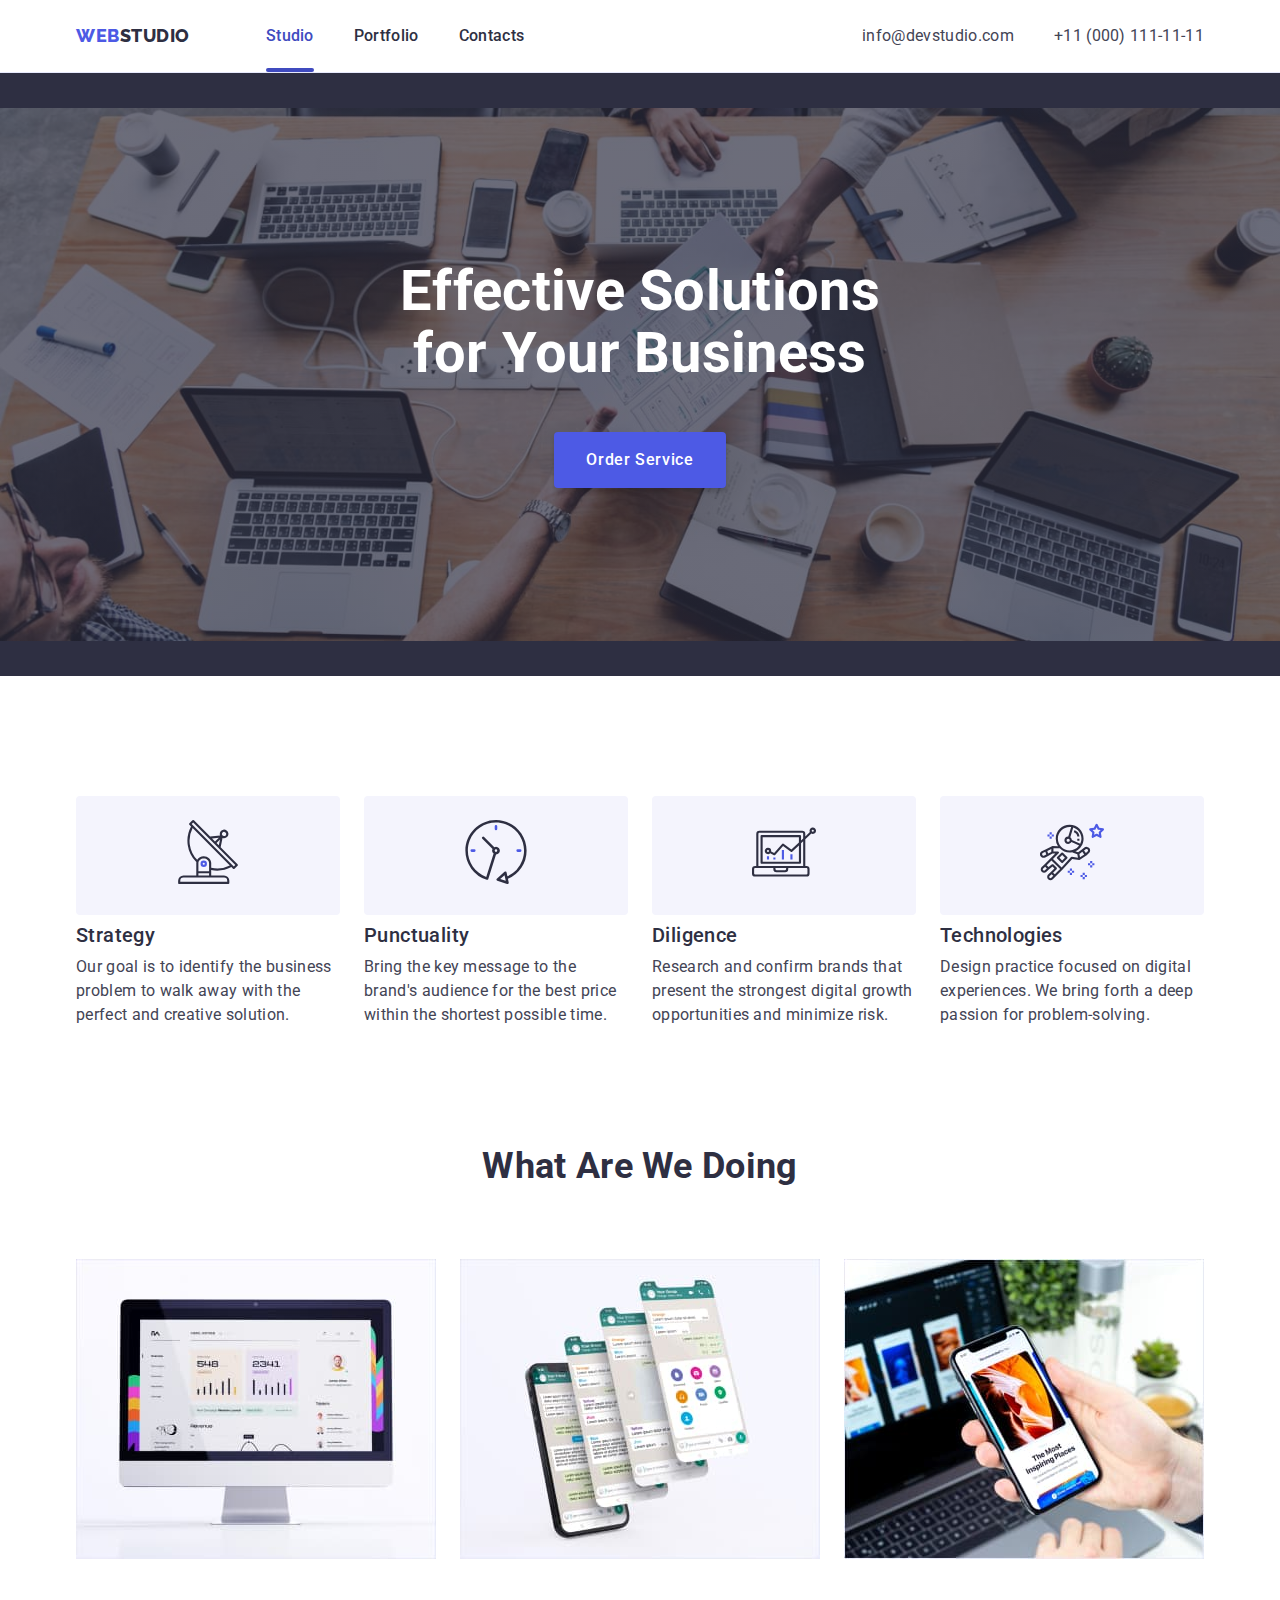
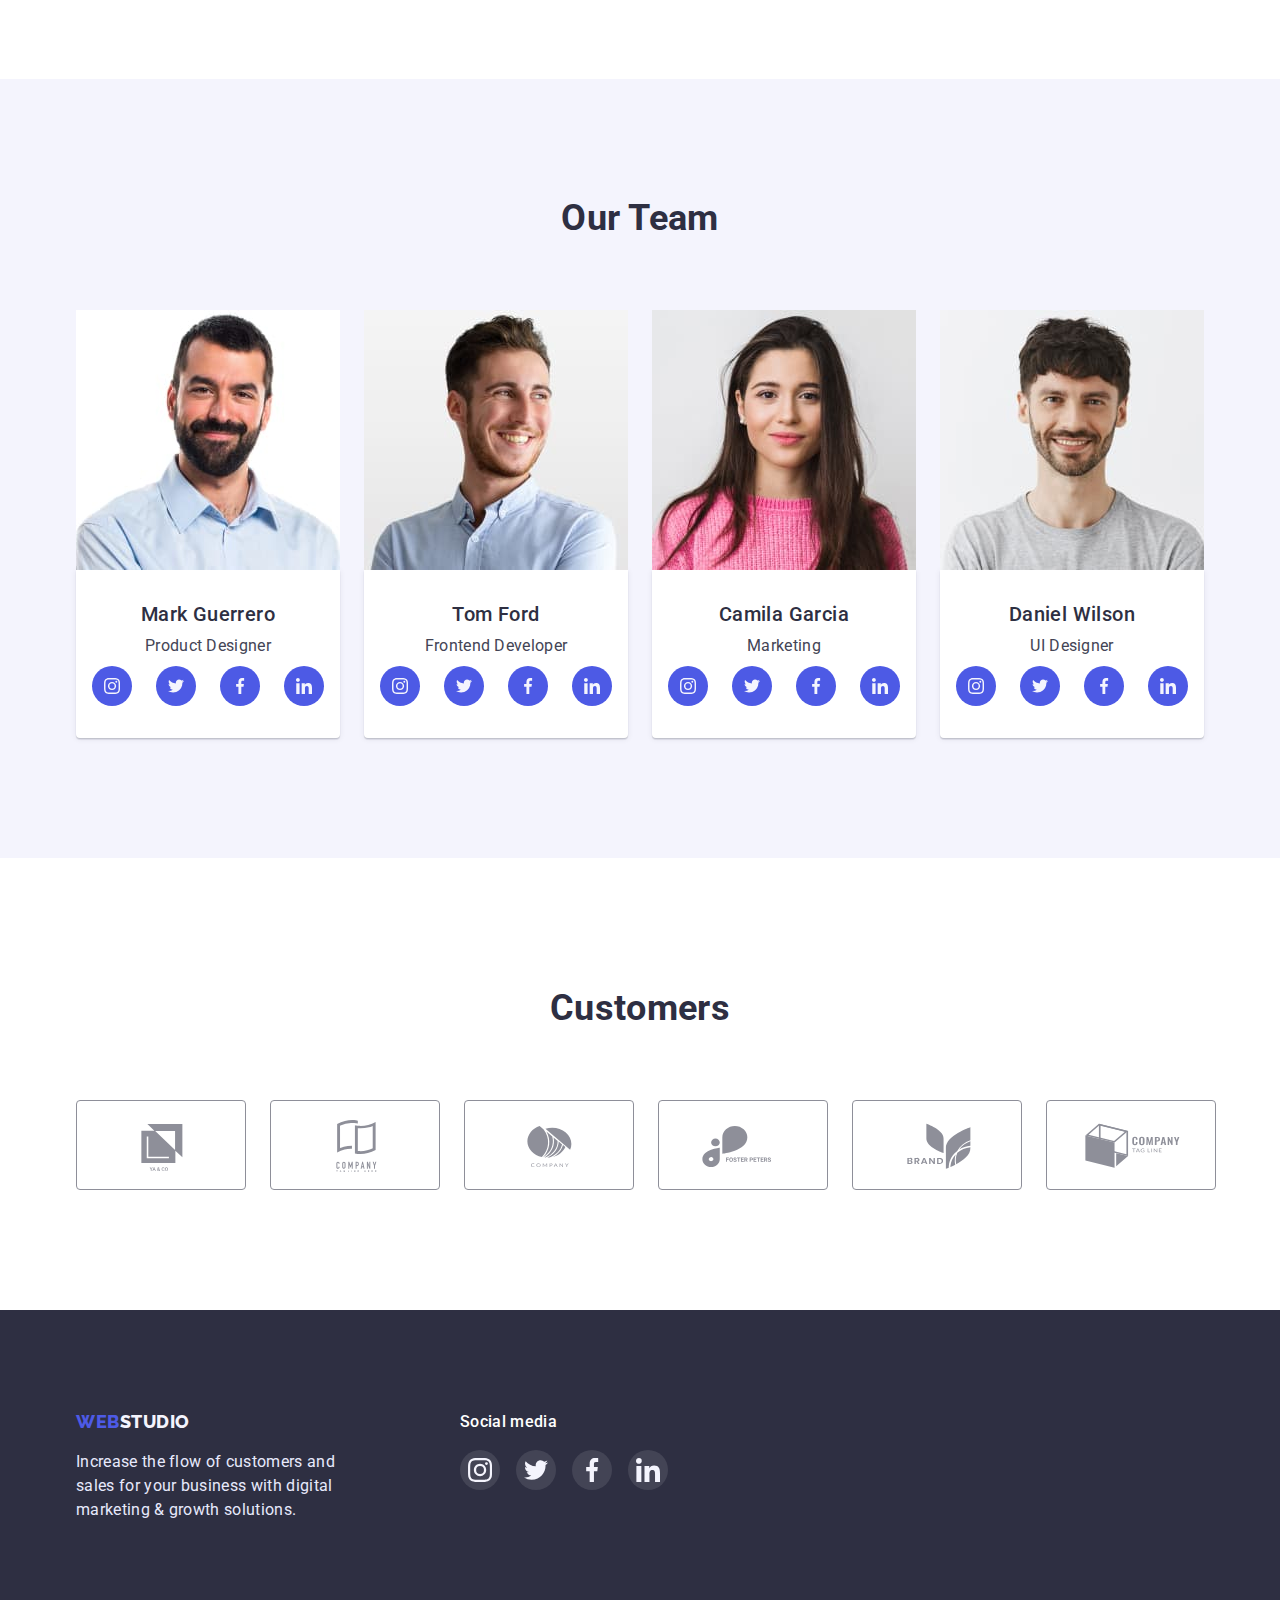
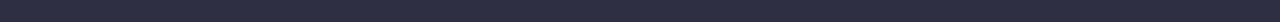
==== index.html @ 169bc821 "Initial commit" ====
<!DOCTYPE html>
<html lang="en">
  <head>
    <meta charset="UTF-8" />
    <meta http-equiv="X-UA-Compatible" content="IE=edge" />
    <meta name="viewport" content="width=device-width, initial-scale=1.0" />
    <title>Студия</title>
    <!-- <link rel= "preconnect"> просит браузер заранее подключиться к домену, когда вы хотите ускорить установку соединения в будущем. -->

    <link rel="preconnect" href="https://fonts.googleapis.com" />
    <link rel="preconnect" href="https://fonts.gstatic.com" crossorigin />
    <link
      href="https://fonts.googleapis.com/css2?family=Raleway:wght@800&family=Roboto:wght@400;500;700&display=swap"
      rel="stylesheet"
    />
    <link
      rel="stylesheet"
      href="https://cdnjs.cloudflare.com/ajax/libs/modern-normalize/1.1.0/modern-normalize.min.css"
    />

    <link rel="stylesheet" href="./css/style.css" />
  </head>

  <body>
    <header class="header">
      <div class="conteiner header-flex">
        <a class="logo link" href="./index.html">
          <span class="accent">web</span>studio
        </a>

        <nav class="nav">
          <ul class="nav-list list">
            <li class="list-item">
              <a class="nav-link active-page link" href="./index.html"
                >Studio</a
              >
            </li>
            <li class="list-item">
              <a class="nav-link link" href="./portfolio.html">Portfolio</a>
            </li>
            <li class="list-item">
              <a class="nav-link link" href="">Contacts</a>
            </li>
          </ul>
        </nav>

        <address class="contacts">
          <ul class="contacts-list list">
            <li class="list-item">
              <a class="contact-link link" href="mailto:info@devstudio.com"
                >info@devstudio.com</a
              >
            </li>
            <li class="list-item">
              <a class="contact-link link" href="tel:+110001111111"
                >+11 (000) 111-11-11</a
              >
            </li>
          </ul>
        </address>
      </div>
    </header>
    <main>
      <section class="hero">
        <div class="conteiner">
          <h1 class="hero-title">Effective Solutions<br />for Your Business</h1>
          <button class="hero-btn btn" data-modal-open type="button">
            Order Service
          </button>

          <div class="backdrop is-hidden" data-modal>
            <div class="modal">
              <div class="wrapper">
                <button class="icon-close" data-modal-close type="button">
                  <svg width="8" height="8">
                    <use href="./images/svg-sprite.svg#close-black"></use>
                  </svg>
                </button>
              </div>
            </div>
          </div>
        </div>
      </section>

      <section class="advantages section">
        <div class="conteiner">
          <h2 class="advantages-title" hidden>our advantages</h2>
          <ul class="advantages-list list">
            <li class="list-item">
              <div class="advantges-img">
                <svg width="64" height="64">
                  <use href="./images/svg-sprite.svg#antenna"></use>
                </svg>
              </div>
              <h3 class="advantages-subtitle subtitle-20">Strategy</h3>
              <p class="advantages-text">
                Our goal is to identify the business problem to walk away with
                the perfect and creative solution.
              </p>
            </li>
            <li class="list-item">
              <div class="advantges-img">
                <svg width="64" height="64">
                  <use href="./images/svg-sprite.svg#clock"></use>
                </svg>
              </div>
              <h3 class="advantages-subtitle subtitle-20">Punctuality</h3>
              <p class="advantages-text">
                Bring the key message to the brand's audience for the best price
                within the shortest possible time.
              </p>
            </li>
            <li class="list-item">
              <div class="advantges-img">
                <svg width="64" height="64">
                  <use href="./images/svg-sprite.svg#diagram"></use>
                </svg>
              </div>
              <h3 class="advantages-subtitle subtitle-20">Diligence</h3>
              <p class="advantages-text">
                Research and confirm brands that present the strongest digital
                growth opportunities and minimize risk.
              </p>
            </li>
            <li class="list-item">
              <div class="advantges-img">
                <svg width="64" height="64">
                  <use href="./images/svg-sprite.svg#astronaut"></use>
                </svg>
              </div>
              <h3 class="advantages-subtitle subtitle-20">Technologies</h3>
              <p class="advantages-text">
                Design practice focused on digital experiences. We bring forth a
                deep passion for problem-solving.
              </p>
            </li>
          </ul>
        </div>
      </section>

      <section class="work section">
        <div class="conteiner">
          <h2 class="work-title">what are we doing</h2>
          <ul class="work-list list">
            <li class="list-item">
              <img
                class="work-img"
                src="./images/service-1.jpg"
                alt="computer"
                width="360"
                height="300"
              />
            </li>
            <li class="list-item">
              <img
                class="work-img"
                src="./images/service-2.jpg"
                alt="chat"
                width="360"
                height="300"
              />
            </li>
            <li class="list-item">
              <img
                class="work-img"
                src="./images/service-3.jpg"
                alt="phone"
                width="360"
                height="300"
              />
            </li>
          </ul>
        </div>
      </section>

      <section class="team section">
        <div class="conteiner">
          <h2 class="team-title">Our Team</h2>
          <ul class="team-cards list">
            <li class="team-card">
              <img
                class="team-img"
                src="./images/product-designer.jpg"
                alt="Product Designer"
                width="264"
                height="260"
              />
              <div class="card-wrapper">
                <h3 class="team-subtitle subtitle-20">Mark Guerrero</h3>
                <p class="team-text">Product Designer</p>
                <ul class="socials-list list">
                  <li class="list-item">
                    <a class="socials-link link" href="">
                      <svg class="icon" width="16" height="16">
                        <use href="./images/svg-sprite.svg#instagram"></use>
                      </svg>
                    </a>
                  </li>
                  <li class="list-item">
                    <a class="socials-link link" href="">
                      <svg class="icon" width="16" height="16">
                        <use href="./images/svg-sprite.svg#twitter"></use>
                      </svg>
                    </a>
                  </li>
                  <li class="list-item">
                    <a class="socials-link link" href="">
                      <svg class="icon" width="16" height="16">
                        <use href="./images/svg-sprite.svg#facebook"></use>
                      </svg>
                    </a>
                  </li>
                  <li class="list-item">
                    <a class="socials-link link" href="">
                      <svg class="icon" width="16" height="16">
                        <use href="./images/svg-sprite.svg#linkedin"></use>
                      </svg>
                    </a>
                  </li>
                </ul>
              </div>
            </li>
            <li class="team-card">
              <img
                class="team-img"
                src="./images/frontend-developer.jpg"
                alt="Frontend Developer"
                width="264"
                height="260"
              />
              <div class="card-wrapper">
                <h3 class="team-subtitle subtitle-20">Tom Ford</h3>
                <p class="team-text">Frontend Developer</p>
                <ul class="socials-list list">
                  <li class="list-item">
                    <a class="socials-link link" href="">
                      <svg class="icon" width="16" height="16">
                        <use href="./images/svg-sprite.svg#instagram"></use>
                      </svg>
                    </a>
                  </li>
                  <li class="list-item">
                    <a class="socials-link link" href="">
                      <svg class="icon" width="16" height="16">
                        <use href="./images/svg-sprite.svg#twitter"></use>
                      </svg>
                    </a>
                  </li>
                  <li class="list-item">
                    <a class="socials-link link" href="">
                      <svg class="icon" width="16" height="16">
                        <use href="./images/svg-sprite.svg#facebook"></use>
                      </svg>
                    </a>
                  </li>
                  <li class="list-item">
                    <a class="socials-link link" href="">
                      <svg class="icon" width="16" height="16">
                        <use href="./images/svg-sprite.svg#linkedin"></use>
                      </svg>
                    </a>
                  </li>
                </ul>
              </div>
            </li>
            <li class="team-card">
              <img
                class="team-img"
                src="./images/marketing.jpg"
                alt="Marketing"
                width="264"
                height="260"
              />
              <div class="card-wrapper">
                <h3 class="team-subtitle subtitle-20">Camila Garcia</h3>
                <p class="team-text">Marketing</p>
                <ul class="socials-list list">
                  <li class="list-item">
                    <a class="socials-link link" href="">
                      <svg class="icon" width="16" height="16">
                        <use href="./images/svg-sprite.svg#instagram"></use>
                      </svg>
                    </a>
                  </li>
                  <li class="list-item">
                    <a class="socials-link link" href="">
                      <svg class="icon" width="16" height="16">
                        <use href="./images/svg-sprite.svg#twitter"></use>
                      </svg>
                    </a>
                  </li>
                  <li class="list-item">
                    <a class="socials-link link" href="">
                      <svg class="icon" width="16" height="16">
                        <use href="./images/svg-sprite.svg#facebook"></use>
                      </svg>
                    </a>
                  </li>
                  <li class="list-item">
                    <a class="socials-link link" href="">
                      <svg class="icon" width="16" height="16">
                        <use href="./images/svg-sprite.svg#linkedin"></use>
                      </svg>
                    </a>
                  </li>
                </ul>
              </div>
            </li>
            <li class="team-card">
              <img
                class="team-img"
                src="./images/ui-designer.jpg"
                alt="UI Designer"
                width="264"
                height="260"
              />
              <div class="card-wrapper">
                <h3 class="team-subtitle subtitle-20">Daniel Wilson</h3>
                <p class="team-text">UI Designer</p>
                <ul class="socials-list list">
                  <li class="list-item">
                    <a class="socials-link link" href="">
                      <svg class="icon" width="16" height="16">
                        <use href="./images/svg-sprite.svg#instagram"></use>
                      </svg>
                    </a>
                  </li>
                  <li class="list-item">
                    <a class="socials-link link" href="">
                      <svg class="icon" width="16" height="16">
                        <use href="./images/svg-sprite.svg#twitter"></use>
                      </svg>
                    </a>
                  </li>
                  <li class="list-item">
                    <a class="socials-link link" href="">
                      <svg class="icon" width="16" height="16">
                        <use href="./images/svg-sprite.svg#facebook"></use>
                      </svg>
                    </a>
                  </li>
                  <li class="list-item">
                    <a class="socials-link link" href="">
                      <svg class="icon" width="16" height="16">
                        <use href="./images/svg-sprite.svg#linkedin"></use>
                      </svg>
                    </a>
                  </li>
                </ul>
              </div>
            </li>
          </ul>
        </div>
      </section>

      <section class="customers section">
        <div class="conteiner">
          <h2 class="customers-title">Customers</h2>
          <ul class="customers-list list">
            <li class="list-item">
              <a href="" class="customers-link link">
                <svg class="client-icon" width="104" height="56">
                  <use href="./images/svg-sprite.svg#client-1"></use>
                </svg>
              </a>
            </li>
            <li class="list-item">
              <a href="" class="customers-link link">
                <svg class="client-icon" width="104" height="56">
                  <use href="./images/svg-sprite.svg#client-2"></use>
                </svg>
              </a>
            </li>
            <li class="list-item">
              <a href="" class="customers-link link">
                <svg class="client-icon" width="104" height="56">
                  <use href="./images/svg-sprite.svg#client-3"></use>
                </svg>
              </a>
            </li>
            <li class="list-item">
              <a href="" class="customers-link link">
                <svg class="client-icon" width="104" height="56">
                  <use href="./images/svg-sprite.svg#client-4"></use>
                </svg>
              </a>
            </li>
            <li class="list-item">
              <a href="" class="customers-link link">
                <svg class="client-icon" width="104" height="56">
                  <use href="./images/svg-sprite.svg#client-5"></use>
                </svg>
              </a>
            </li>
            <li class="list-item">
              <a href="" class="customers-link link">
                <svg class="client-icon" width="104" height="56">
                  <use href="./images/svg-sprite.svg#client-6"></use>
                </svg>
              </a>
            </li>
          </ul>
        </div>
      </section>
    </main>

    <footer class="footer">
      <div class="footer-row conteiner">
        <div class="text-wrapper">
          <a class="logo cloud-color link" href="./index.html">
            <span class="accent">web</span>studio
          </a>
          <p class="footer-slogan">
            Increase the flow of customers and sales for your business with
            digital marketing & growth solutions.
          </p>
        </div>

        <div class="social-wrapper">
          <h2 class="social-title">Social media</h2>
          <ul class="social-list list">
            <li class="list-item">
              <a class="social-link link" href="">
                <svg class="icon" width="24" height="24">
                  <use href="./images/svg-sprite.svg#instagram"></use>
                </svg>
              </a>
            </li>
            <li class="list-item">
              <a class="social-link link" href="">
                <svg class="icon" width="24" height="24">
                  <use href="./images/svg-sprite.svg#twitter"></use>
                </svg>
              </a>
            </li>
            <li class="list-item">
              <a class="social-link link" href="">
                <svg class="icon" width="24" height="24">
                  <use href="./images/svg-sprite.svg#facebook"></use>
                </svg>
              </a>
            </li>
            <li class="list-item">
              <a class="social-link link" href="">
                <svg class="icon" width="24" height="24">
                  <use href="./images/svg-sprite.svg#linkedin"></use>
                </svg>
              </a>
            </li>
          </ul>
        </div>
      </div>
    </footer>

    <script src="./js/modal.js"></script>
  </body>
</html>
---- css/style.css ----
:root {
  --slate: #434455;
  --navy-blue: #2e2f42;
  --cloud: #f4f4fd;
  --white: #fff;
  --iris: #4d5ae5;
  --cornflower: #e7e9fc;
  --ocean: #404bbf;
  --green: #31d0aa;
  --light-slate: #8e8f99;

  /* transition-timing-function */
  --timing-function: cubic-bezier(0.4, 0, 0.2, 1);
}

body {
  font-family: 'Roboto', sans-serif;
  font-size: 16px;
  line-height: 1.5;
  letter-spacing: 0.02em;

  background-color: var(--white);
  color: var(--slate);
}

h1,
h2,
h3,
h4,
h5,
h6,
p,
ul {
  margin: 0;
  padding: 0;
}

/* common styles */
.conteiner {
  max-width: 1158px;
  padding: 0 15px;
  margin-right: auto;
  margin-left: auto;
}

.section {
  padding-top: 120px;
  padding-bottom: 120px;
}
.list {
  list-style: none;
}

.link {
  text-decoration: none;
}

.btn {
  font-family: inherit;
  font-weight: 500;
  font-size: inherit;
  line-height: inherit;
  letter-spacing: 0.04em;

  cursor: pointer;
}

/* --subtitle+fz20px-- */
.subtitle-20 {
  font-weight: 500;
  font-size: 20px;
  line-height: 1.2;
  letter-spacing: 0.02em;

  color: var(--navy-blue);
}

/* INDEX */

/* Header */

.header-flex {
  display: flex;
  align-items: center;
}
.header {
  border-bottom: 1px solid var(--cornflower);
}
.logo {
  font-family: 'Raleway', sans-serif;
  font-weight: 800;
  font-size: 18px;
  line-height: 1.33;
  letter-spacing: 0.03em;
  text-transform: uppercase;

  color: var(--navy-blue);
}
.accent {
  color: var(--iris);
}
.nav {
  margin-left: 76px;
}
.nav-list {
  display: flex;
  margin-bottom: 0;
  margin-top: 0;
}

.nav-list > .list-item + .list-item {
  margin-left: 40px;
}
.nav-link {
  display: inline-block;
  padding-top: 24px;
  padding-bottom: 24px;

  font-weight: 500;

  transition: color 250ms var(--timing-function);

  color: var(--navy-blue);
}

.active-page {
  position: relative;

  color: var(--ocean);
}

.active-page::after {
  content: '';

  position: absolute;
  bottom: 0;
  left: 0;

  width: 100%;
  height: 4px;

  border-radius: 2px;
  background-color: var(--ocean);
}

.nav-link:hover,
.nav-link:focus {
  color: var(--ocean);
}

.contacts {
  margin-left: auto;
}
.contacts-list {
  display: flex;
  margin-bottom: 0;
  margin-top: 0;
  padding: 0;
}

.contacts-list > .list-item + .list-item {
  margin-left: 40px;
}
.contact-link {
  padding-top: 24px;
  padding-bottom: 24px;

  font-style: normal;

  transition: color 250ms var(--timing-function);

  color: var(--slate);
}
.contact-link:hover,
.contact-link:focus {
  color: var(--ocean);
}

/* Main */

/* ***hero*** */

.hero {
  padding-top: 188px;
  padding-bottom: 188px;

  text-align: center;

  background-color: var(--navy-blue);
  background-image: linear-gradient(
      rgba(46, 47, 66, 0.7),
      rgba(46, 47, 66, 0.7)
    ),
    url(../images/hero-banner.jpg);
  background-repeat: no-repeat;
  background-size: contain;
  background-position: center;
}

.hero-title {
  margin-bottom: 48px;

  font-size: 56px;
  line-height: 1.1;

  color: var(--white);
}
.hero-btn {
  padding: 16px 32px;
  border-radius: 4px;

  box-shadow: 0px 4px 4px rgba(0, 0, 0, 0.15);
  border-radius: 4px;
  border: none;

  transition: background-color 250ms var(--timing-function);

  color: var(--white);
  background-color: var(--iris);
}
.hero-btn:hover,
.hero-btn:focus {
  background-color: var(--ocean);
}

/* modal */
.backdrop {
  position: fixed;
  top: 0;
  left: 0;

  width: 100%;
  height: 100%;

  background-color: rgba(46, 47, 66, 0.4);

  opacity: 1;
  transition: opacity 250ms var(--timing-function),
    visibility 250ms var(--timing-function);
}

.backdrop.is-hidden {
  visibility: hidden;
  opacity: 0;
  pointer-events: none;
}

.backdrop.is-hidden .modal {
  transform: scale(1.1) translate(-50%, -50%);
}

.modal {
  position: absolute;
  top: 50%;
  left: 50%;
  transform: scale(1) translate(-50%, -50%);

  min-width: 408px;
  min-height: 576px;
  padding: 32px;

  background: #fcfcfc;
  box-shadow: 0px 1px 1px rgba(0, 0, 0, 0.14), 0px 1px 3px rgba(0, 0, 0, 0.12),
    0px 2px 1px rgba(0, 0, 0, 0.2);
  border-radius: 4px;

  transition: transform 250ms var(--timing-function);
}

.modal .wrapper {
  display: flex;
  justify-content: end;
}

.icon-close {
  position: relative;
  top: 0px;
  right: 0px;

  padding: 8px;
  border-radius: 50%;
  text-align: end;

  line-height: 0;
  background: #e7e9fc;
  border: 1px solid rgba(0, 0, 0, 0.1);

  cursor: pointer;
}

/* ***advantages*** */

.advantages-title {
}
.advantages-list {
  display: flex;
  column-gap: 24px;
}
.advantages-list > .list-item {
  width: calc((100% - 24px * 3) / 4);
}

.advantges-img {
  padding-top: 24px;
  padding-bottom: 24px;
  margin-bottom: 8px;

  text-align: center;

  background: #f4f4fd;
  border-radius: 4px;
}

.advantages-subtitle {
  margin-bottom: 8px;
}
.advantages-text {
}

/* ***work*** */

.work {
  padding-top: 0;
}
.team-title,
.work-title {
  margin-bottom: 72px;

  font-size: 36px;
  line-height: 1.1;
  text-align: center;
  text-transform: capitalize;

  color: var(--navy-blue);
}
.work-list {
  display: flex;
  column-gap: 24px;
}
.work-img {
  display: block;
  max-width: 100%;
  height: auto;
}

/* ***team*** */
.team {
  background-color: var(--cloud);
}
.team-title {
}
.team-cards {
  display: flex;
  flex-wrap: wrap;
  gap: 24px;
}
.team-card {
  border-radius: 0px 0px 4px 4px;

  text-align: center;

  background-color: var(--white);
}

.team-card > .card-wrapper {
  padding-top: 32px;
  padding-bottom: 32px;
  padding-left: 16px;
  padding-right: 16px;

  box-shadow: 0px 1px 6px rgba(46, 47, 66, 0.08),
    0px 1px 1px rgba(46, 47, 66, 0.16), 0px 2px 1px rgba(46, 47, 66, 0.08);
  border-radius: 0px 0px 4px 4px;
  background-color: var(--white);
}

.team-img {
  display: block;
  max-width: 100%;
  height: auto;
}
.team-subtitle {
  margin-bottom: 8px;
}

.team-text {
  margin-bottom: 8px;
}

.card-wrapper > .socials-list {
  display: flex;
  column-gap: 24px;
}

.socials-list .socials-link {
  padding: 12px;
  display: inline-block;

  line-height: 0;

  transition: background-color 250ms var(--timing-function);

  border-radius: 50%;
  background-color: var(--iris);
}

.socials-list .socials-link:hover,
.socials-list .socials-link:focus {
  background-color: var(--ocean);
}

/* ***customers*** */

.customers {
  padding-top: 130px;
}

.customers-title {
  margin-bottom: 72px;

  text-align: center;
  font-size: 36px;
  line-height: 1.1111;
  text-transform: capitalize;

  color: var(--navy-blue);
}

.customers-list {
  display: flex;
  column-gap: 24px;
}

.customers-list .customers-link {
  display: block;
  padding: 16px 32px;

  border: 1px solid var(--light-slate);
  border-radius: 4px;

  line-height: 0;

  transition: fill 250ms var(--timing-function),
    border 250ms var(--timing-function);

  fill: var(--light-slate);
}
.customers-list .customers-link:hover,
.customers-list .customers-link:focus {
  border: 1px solid var(--ocean);

  fill: var(--ocean);
}

/* Footer */
.footer {
  padding-top: 100px;
  padding-bottom: 100px;
  background-color: var(--navy-blue);
}
.footer-row {
  display: flex;
}
.text-wrapper {
  margin-right: 120px;
}
.cloud-color {
  display: inline-block;
  margin-bottom: 16px;

  color: var(--cloud);
}
.footer-slogan {
  max-width: 264px;

  color: var(--cornflower);
}

.social-wrapper {
}

.social-title {
  margin-bottom: 16px;

  font-weight: 500;
  font-size: 16px;
  line-height: 24px;

  color: #ffffff;
}

.social-wrapper .social-list {
  display: flex;
  column-gap: 16px;
}

.social-wrapper .social-link {
  padding: 8px;
  display: inline-block;

  line-height: 0;

  transition: background-color 250ms var(--timing-function);
  border-radius: 50%;

  background-color: rgba(255, 255, 255, 0.1);
}

.social-wrapper .social-link:hover,
.social-wrapper .social-link:focus {
  background-color: var(--green);
}

/* PORTFOLIO */

/* Main */

.filter-list {
  display: flex;
  justify-content: center;
  margin-bottom: 72px;
  column-gap: 24px;
}
.filter-list > .list-item {
}

.filter-btn {
  display: inline-block;
  padding: 12px 24px;
  border: 1px solid #e7e9fc;
  border-radius: 4px;

  transition: background-color 250ms var(--timing-function),
    color 250ms var(--timing-function), box-shadow 250ms var(--timing-function);

  color: var(--iris);
  background-color: var(--cloud);
}

.filter-btn:hover,
.filter-btn:focus {
  box-shadow: 0px 3px 1px rgba(0, 0, 0, 0.1), 0px 2px 1px rgba(0, 0, 0, 0.08),
    0px 2px 2px rgba(0, 0, 0, 0.12);
  color: var(--white);
  background-color: var(--ocean);
}

.filter-cards {
  display: flex;
  flex-wrap: wrap;
  gap: 24px;
}
.filter-card {
  box-shadow: 0px 1px 6px rgba(46, 47, 66, 0.08);

  transition: box-shadow 250ms var(--timing-function);
}

.filter-card:hover,
.filter-card:focus {
  box-shadow: 0px 1px 6px rgba(46, 47, 66, 0.08),
    0px 1px 1px rgba(46, 47, 66, 0.16), 0px 2px 1px rgba(46, 47, 66, 0.08);
}

.card-thumb {
  position: relative;

  overflow: hidden;
}

.card-overlay {
  position: absolute;
  top: 0;
  left: 0;

  width: 100%;
  height: 100%;

  transform: translateY(100%);
  transition: transform 250ms var(--timing-function);

  background-color: var(--iris);
}

.filter-card:hover .card-overlay,
.filter-card:focus .card-overlay {
  transform: translateY(0);
}

.overlay-text {
  padding: 40px 32px;

  font-family: 'Roboto';
  font-style: normal;
  font-weight: 400;
  font-size: 16px;
  line-height: 24px;
  letter-spacing: 0.02em;

  color: var(--cloud);
}

.filter-img {
  display: block;
  max-width: 100%;
  height: auto;
}
.filter-title {
  margin-bottom: 8px;
}

.filter-text {
}
.border-wrapper {
  padding-top: 32px;
  padding-bottom: 32px;
  padding-left: 16px;

  border: 1px solid var(--cornflower);
  border-top: none;
  background-color: var(--white);
}
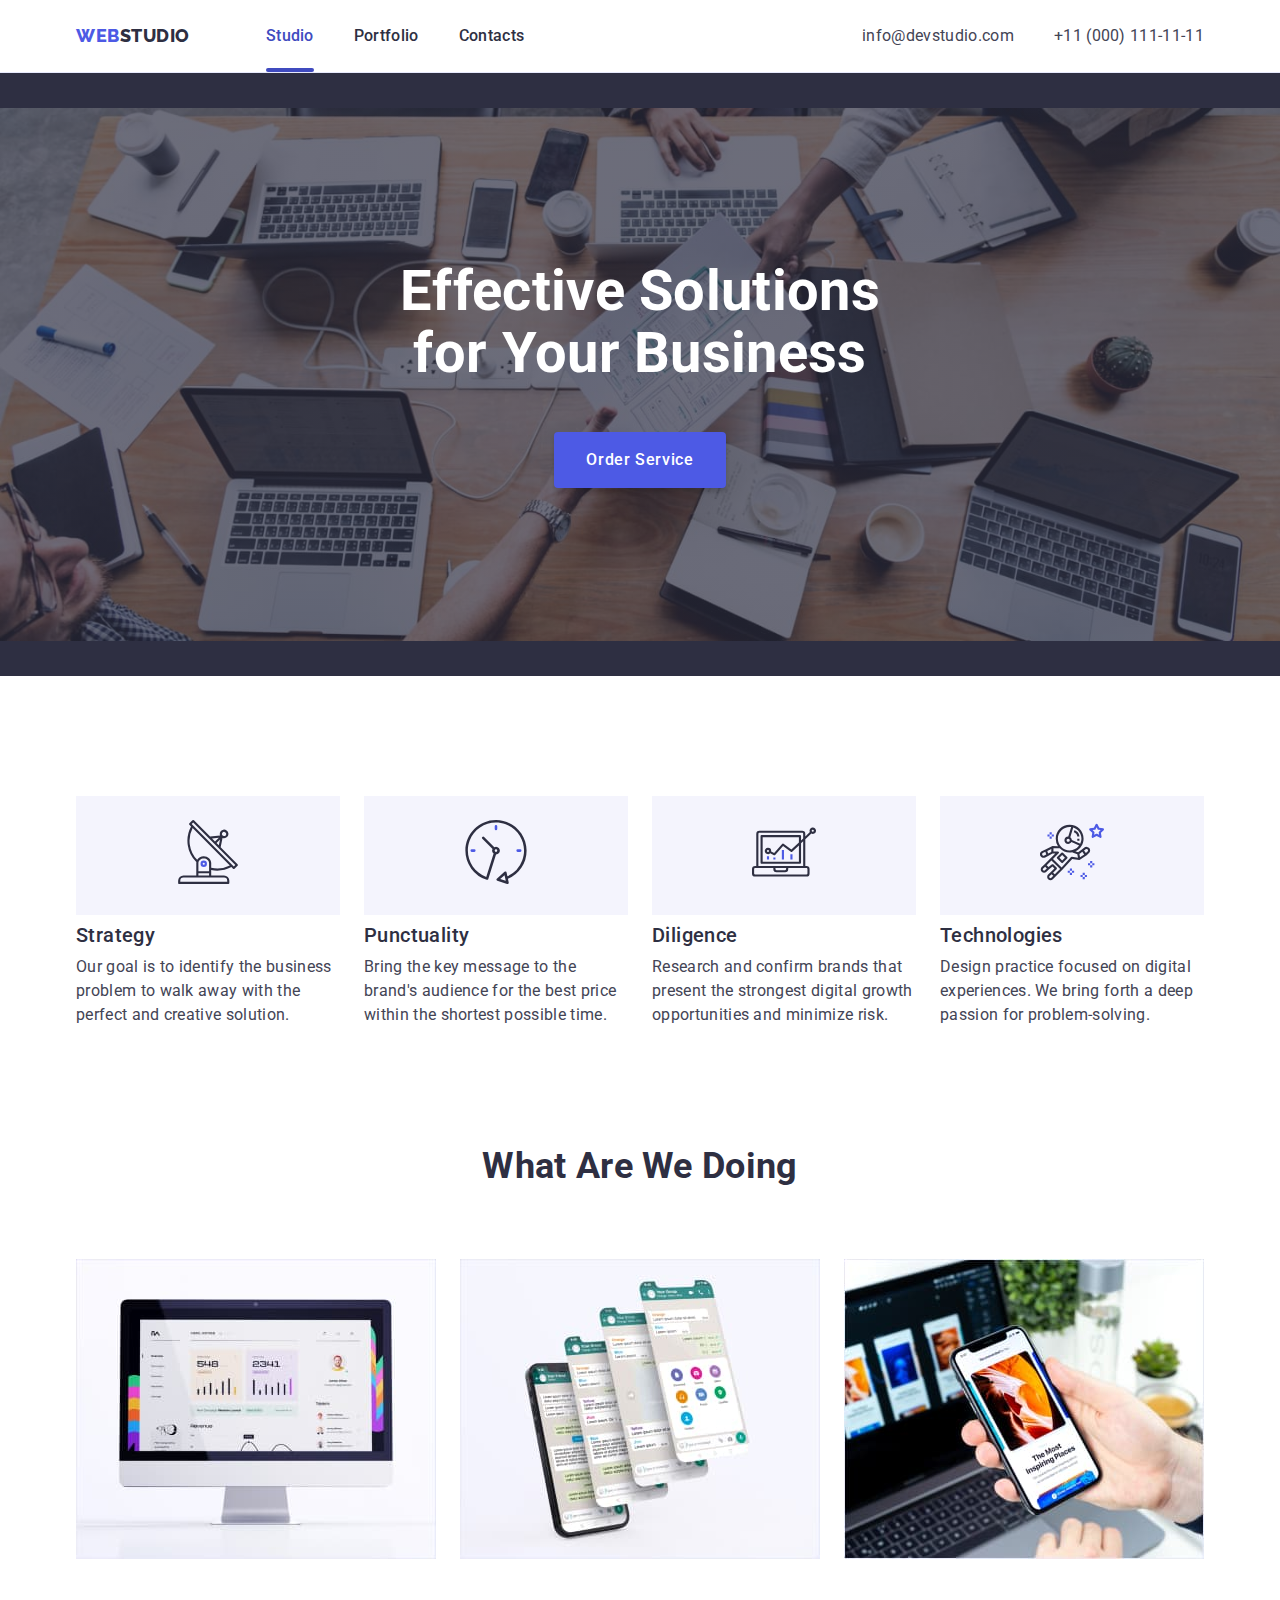
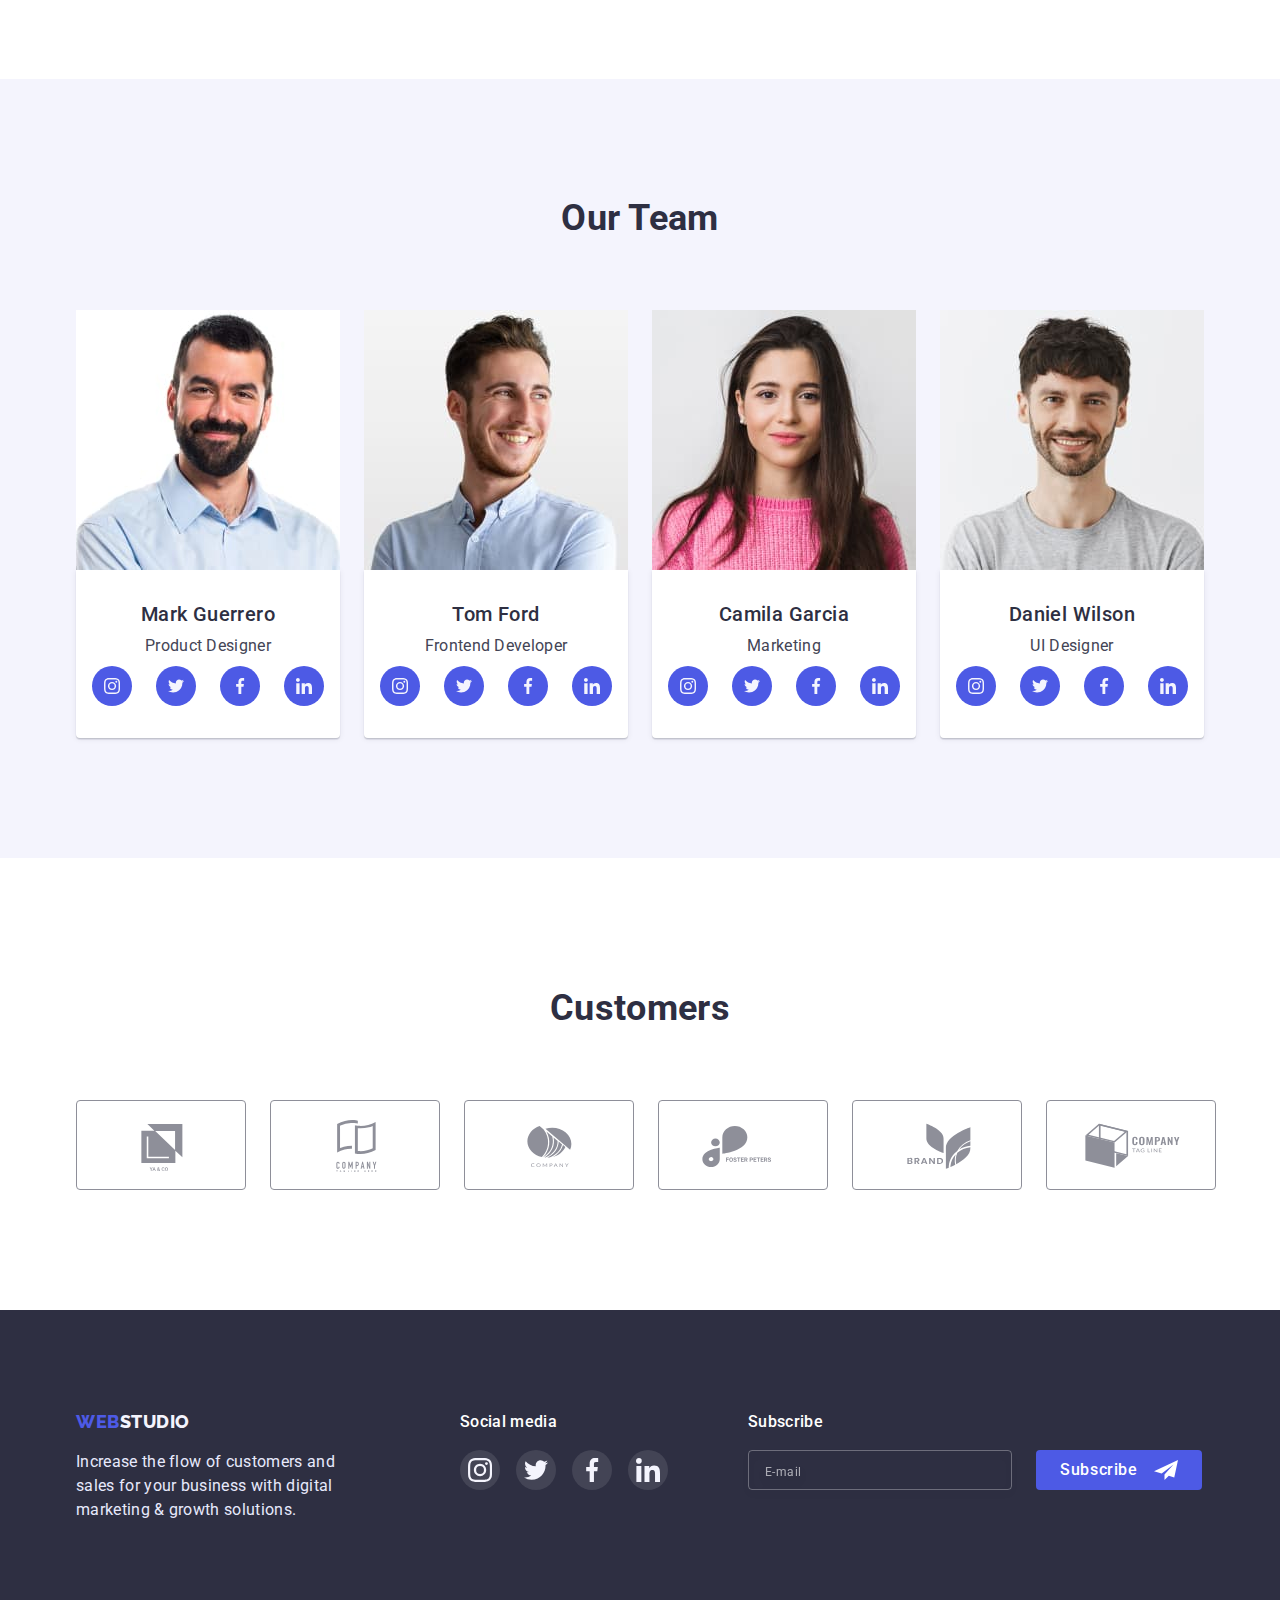
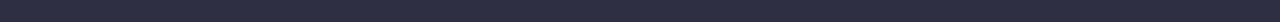
==== commit 54d1d00a: "Update index.html" ====
--- a/index.html
+++ b/index.html
@@ -67,24 +67,79 @@
           <button class="hero-btn btn" data-modal-open type="button">
             Order Service
           </button>
-
+  
           <div class="backdrop is-hidden" data-modal>
             <div class="modal">
-              <div class="wrapper">
-                <button class="icon-close" data-modal-close type="button">
-                  <svg width="8" height="8">
+              <div class="wrapper-close">
+                <button class="close-btn" data-modal-close type="button">
+                  <svg class="close-icon" width="8" height="8">
                     <use href="./images/svg-sprite.svg#close-black"></use>
                   </svg>
                 </button>
               </div>
+              <h2 class="modal-request">
+                Leave your contacts and we will call you back
+              </h2>
+              <form class="modal-form">
+                
+                <div class="form-group_contacts" role="group">
+                  <div class="form-field">
+                    <label class="modal-label" for="name">Name</label>
+                    <div class="wrapper">
+                      <input  class="modal-input" id="name" type="text" name="name" placeholder="Jeffrey Lebowski" required />
+                        <svg class="input-icon" width="18" height="24">
+                          <use href="./images/svg-sprite.svg#person-black"></use>
+                        </svg>
+                    </div>
+                  </div>
+    
+                  <div class="form-field">
+                    <label class="modal-label" for="phone">Phone</label>
+                    <div class="wrapper">
+                      <input class="modal-input" id="phone" type="tel" name="phone-number" placeholder="+380954768225" required />
+                        <svg class="input-icon" width="18" height="24">
+                          <use href="./images/svg-sprite.svg#phone-black"></use>
+                        </svg>
+                    </div>
+                  </div>
+    
+                  <div class="form-field">
+                    <label class="modal-label" for="email">Email</label>
+                    <div class="wrapper">
+                      <input class="modal-input" id="email" type="email" name="email" placeholder="my@gmail.com"  required/>
+                        <svg class="input-icon" width="18" height="24">
+                          <use href="./images/svg-sprite.svg#email-black"></use>
+                        </svg>
+                    </div>
+                  </div>
+    
+                  <div class="form-field">
+                    <label class="modal-label" for="comments">Comment</label>
+                    <textarea class="textarea" id="comments" name="comments" placeholder="Text input"></textarea>
+                  </div>
+                </div>
+  
+                <div class="form-field_checkbox">
+                  <label class="modal-label_checkbox">
+                    <input class="modal-input_checkbox visually-hidden" type="checkbox" name="user agreement" required>
+                    <span class="checkbox"></span>
+                    <span>I accept the terms and conditions of the <a class="link_checkbox" href="#">Privacy Policy</a></span>
+                  </label>
+                </div>
+  
+         <div class="btn-wrap">
+          <button class="modal-btn btn" type="submit">Send</button>
+            
+         </div>
+              </form>
             </div>
           </div>
-        </div>
+        
       </section>
 
       <section class="advantages section">
         <div class="conteiner">
-          <h2 class="advantages-title" hidden>our advantages</h2>
+          <h2 class="visually-hidden">our advantages</h2>
           <ul class="advantages-list list">
             <li class="list-item">
               <div class="advantges-img">
@@ -449,6 +504,16 @@
             </li>
           </ul>
         </div>
+
+        <div class="subscribe-wrapper">
+          <h2 class="subscribe-title">Subscribe</h2>
+          <form class="subscribe-form">
+            <input class="subscribe-input" type="email" name="email" placeholder="E-mail" >
+            <button class="subscribe-btn btn" type="submit">Subscribe</button>
+          </form>
+        </div>
+
+
       </div>
     </footer>
 
--- a/css/style.css
+++ b/css/style.css
@@ -35,6 +35,17 @@
   padding: 0;
 }
 
+.visually-hidden {
+  position: absolute;
+  width: 1px;
+  height: 1px;
+  margin: -1px;
+  border: 0;
+  padding: 0;
+  clip: rect(0 0 0 0);
+  overflow: hidden;
+}
+
 /* common styles */
 .conteiner {
   max-width: 1158px;
@@ -205,9 +216,9 @@
 
   color: var(--white);
 }
-.hero-btn {
+.hero-btn,
+.modal-btn {
   padding: 16px 32px;
-  border-radius: 4px;
 
   box-shadow: 0px 4px 4px rgba(0, 0, 0, 0.15);
   border-radius: 4px;
@@ -219,7 +230,9 @@
   background-color: var(--iris);
 }
 .hero-btn:hover,
-.hero-btn:focus {
+.hero-btn:focus,
+.modal-btn:hover,
+.modal-btn:focus {
   background-color: var(--ocean);
 }
 
@@ -255,9 +268,9 @@
   left: 50%;
   transform: scale(1) translate(-50%, -50%);
 
-  min-width: 408px;
-  min-height: 576px;
-  padding: 32px;
+  width: 408px;
+
+  padding: 24px;
 
   background: #fcfcfc;
   box-shadow: 0px 1px 1px rgba(0, 0, 0, 0.14), 0px 1px 3px rgba(0, 0, 0, 0.12),
@@ -267,25 +280,192 @@
   transition: transform 250ms var(--timing-function);
 }
 
-.modal .wrapper {
+.modal .wrapper-close {
   display: flex;
   justify-content: end;
-}
-
-.icon-close {
-  position: relative;
-  top: 0px;
-  right: 0px;
-
+  margin-bottom: 24px;
+}
+
+.close-btn {
   padding: 8px;
   border-radius: 50%;
   text-align: end;
 
   line-height: 0;
-  background: #e7e9fc;
+
   border: 1px solid rgba(0, 0, 0, 0.1);
 
   cursor: pointer;
+
+  background: var(--cornflower);
+  transition: background 250ms var(--timing-function);
+}
+.close-btn:active {
+  background: var(--ocean);
+}
+
+.close-icon {
+  transition: fill 250ms var(--timing-function);
+}
+.close-btn:active > .close-icon {
+  fill: var(--white);
+}
+
+.modal-request {
+  display: inline-block;
+  margin-bottom: 14px;
+
+  font-weight: 500;
+  font-size: 16px;
+  line-height: 1.5;
+
+  letter-spacing: 0.02em;
+  color: var(--navy-blue);
+}
+
+.modal-form {
+  display: flex;
+  flex-direction: column;
+}
+.form-field {
+  position: relative;
+
+  margin-bottom: 8px;
+
+  text-align: left;
+}
+
+.form-field:last-child {
+  margin-bottom: 16px;
+}
+
+.modal-label {
+  display: block;
+  margin-bottom: 4px;
+  font-size: 12px;
+  line-height: 1.3333;
+
+  letter-spacing: 0.04em;
+
+  color: var(--light-slate);
+}
+
+.form-field .wrapper {
+  position: relative;
+}
+
+.modal-input {
+  position: relative;
+
+  box-sizing: border-box;
+  display: block;
+  width: 100%;
+  height: 40px;
+  padding-left: 38px;
+
+  border: 1px solid rgba(33, 33, 33, 0.2);
+  border-radius: 4px;
+
+  transition: border 250ms var(--timing-function);
+}
+
+.modal-input::placeholder {
+  font-size: 12px;
+  line-height: 1.3333;
+
+  color: rgba(117, 117, 117, 0.5);
+}
+
+.modal-input:focus {
+  border: 1px solid #4d5ae5;
+  outline: none;
+}
+
+.input-icon {
+  position: absolute;
+  top: 50%;
+  left: 10px;
+  transform: translateY(-50%);
+
+  transition: fill 250ms var(--timing-function);
+}
+.modal-input:focus + .input-icon {
+  fill: #4d5ae5;
+}
+
+.textarea {
+  display: block;
+  width: 100%;
+  min-height: 120px;
+  padding: 8px 16px;
+
+  resize: none;
+  border: 1px solid rgba(33, 33, 33, 0.2);
+  border-radius: 4px;
+
+  transition: border 250ms var(--timing-function);
+}
+
+.textarea::placeholder {
+  font-size: 12px;
+  line-height: 1.3333;
+
+  color: rgba(117, 117, 117, 0.5);
+}
+.textarea:focus {
+  border: 1px solid #4d5ae5;
+  outline: none;
+}
+
+.form-field_checkbox {
+}
+.modal-label_checkbox {
+  display: flex;
+  align-items: center;
+  margin-bottom: 24px;
+
+  font-size: 12px;
+  line-height: 1.3333;
+
+  letter-spacing: 0.04em;
+
+  color: #757575;
+}
+.link_checkbox {
+  display: inline-flex;
+
+  color: var(--ocean);
+}
+.checkbox {
+  display: inline-flex;
+  width: 16px;
+  height: 16px;
+  margin-right: 10px;
+
+  border: 1.25px solid var(--navy-blue);
+  border-radius: 2px;
+
+  transition: background-color 250ms var(--timing-function),
+    background-image 250ms var(--timing-function);
+}
+
+.modal-input_checkbox:checked + .checkbox {
+  background-color: var(--ocean);
+  background-image: url(../images/check.svg);
+  background-repeat: no-repeat;
+  background-size: contain;
+  background-origin: padding-box;
+
+  border: 1.25px solid var(--ocean);
+  border-radius: 2px;
+}
+
+.btn-wrap {
+  text-align: center;
+}
+.modal-btn {
+  padding-left: 65px;
+  padding-right: 65px;
 }
 
 /* ***advantages*** */
@@ -308,7 +488,7 @@
   text-align: center;
 
   background: #f4f4fd;
-  border-radius: 4px;
+  border-radius: 4spx;
 }
 
 .advantages-subtitle {
@@ -477,9 +657,11 @@
 }
 
 .social-wrapper {
-}
-
-.social-title {
+  margin-right: 80px;
+}
+
+.social-title,
+.subscribe-title {
   margin-bottom: 16px;
 
   font-weight: 500;
@@ -509,6 +691,74 @@
 .social-wrapper .social-link:hover,
 .social-wrapper .social-link:focus {
   background-color: var(--green);
+}
+
+.subscribe-wrapper {
+}
+
+.subscribe-form {
+  display: flex;
+  align-items: center;
+}
+.subscribe-input {
+  display: inline-flex;
+  width: 264px;
+  height: 40px;
+  padding: 8px 16px;
+  margin-right: 24px;
+
+  border: 1px solid rgba(255, 255, 255, 0.3);
+  filter: drop-shadow(0px 4px 4px rgba(0, 0, 0, 0.15));
+  border-radius: 4px;
+
+  background-color: transparent;
+  color: var(--white);
+
+  transition: border 250ms var(--timing-function);
+}
+
+.subscribe-input:focus {
+  outline: none;
+  border: 1px solid var(--white);
+}
+
+.subscribe-input::placeholder {
+  font-size: 12px;
+  line-height: 2;
+
+  letter-spacing: 0.04em;
+
+  color: rgba(255, 255, 255, 0.6);
+}
+
+.subscribe-btn {
+  display: inline-flex;
+  padding: 8px 24px;
+  border: none;
+  border-radius: 4px;
+
+  background-color: var(--iris);
+  color: var(--white);
+
+  transition: background-color 250ms var(--timing-function);
+}
+
+.subscribe-btn::after {
+  content: ' ';
+
+  display: inline-flex;
+  width: 24px;
+  height: 24px;
+  margin-left: 16px;
+
+  background-image: url(../images/paper-aeroplane.svg);
+  background-repeat: no-repeat;
+  background-size: contain;
+}
+
+.subscribe-btn:hover,
+.subscribe-btn:focus {
+  background-color: var(--ocean);
 }
 
 /* PORTFOLIO */
